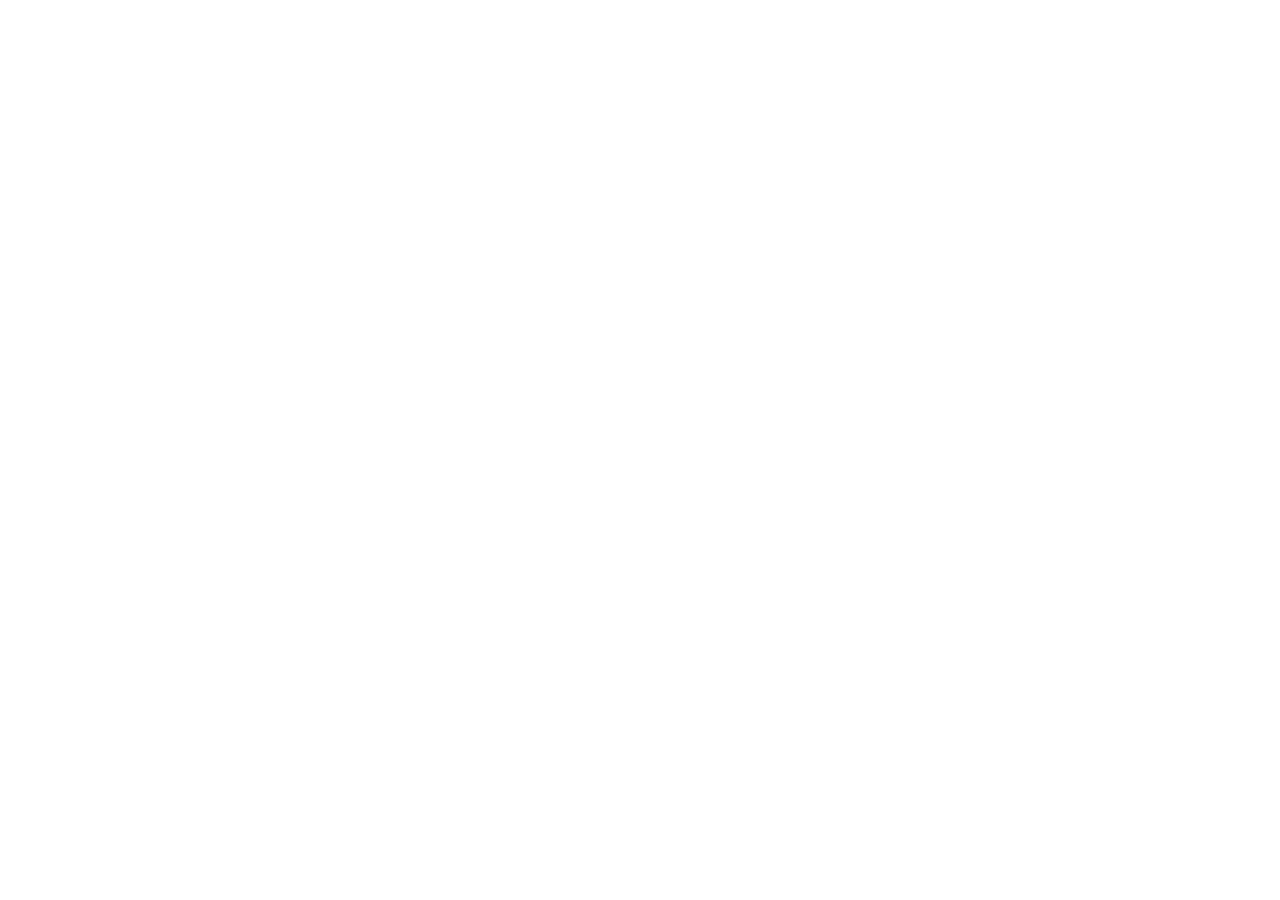
==== index.html @ 38e3f297 "primeiro commit" ====
<!DOCTYPE html>
<html lang="pt-BR">
<head>
    <meta charset="UTF-8">
    <meta name="viewport" content="width=device-width, initial-scale=1.0">
    <title>fitlife</title>
</head>
<body>

</body>
</html>
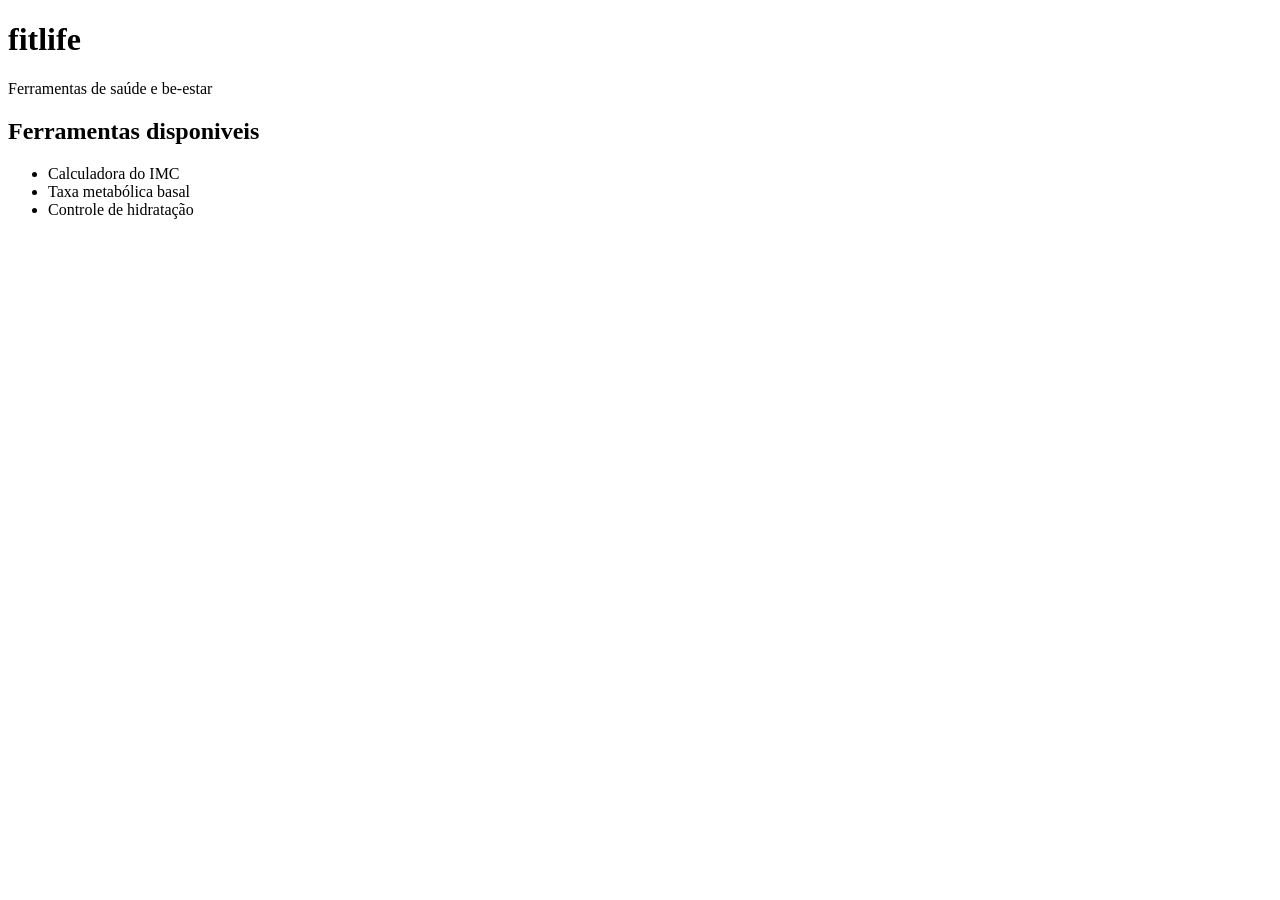
==== commit 5cc0b46a: "Adicionado conteúdo de primeira pagina" ====
--- a/index.html
+++ b/index.html
@@ -7,5 +7,20 @@
 </head>
 <body>
 
+    <h1>fitlife</h1>
+    <p>Ferramentas de saúde e be-estar</p>
+
+    <h2>Ferramentas disponiveis</h2>
+
+    <ul>
+        <li>Calculadora do IMC</li>
+        <li>Taxa metabólica basal</li>
+        <li>Controle de hidratação</li>
+
+
+    </ul>
+
+
+
 </body>
 </html>
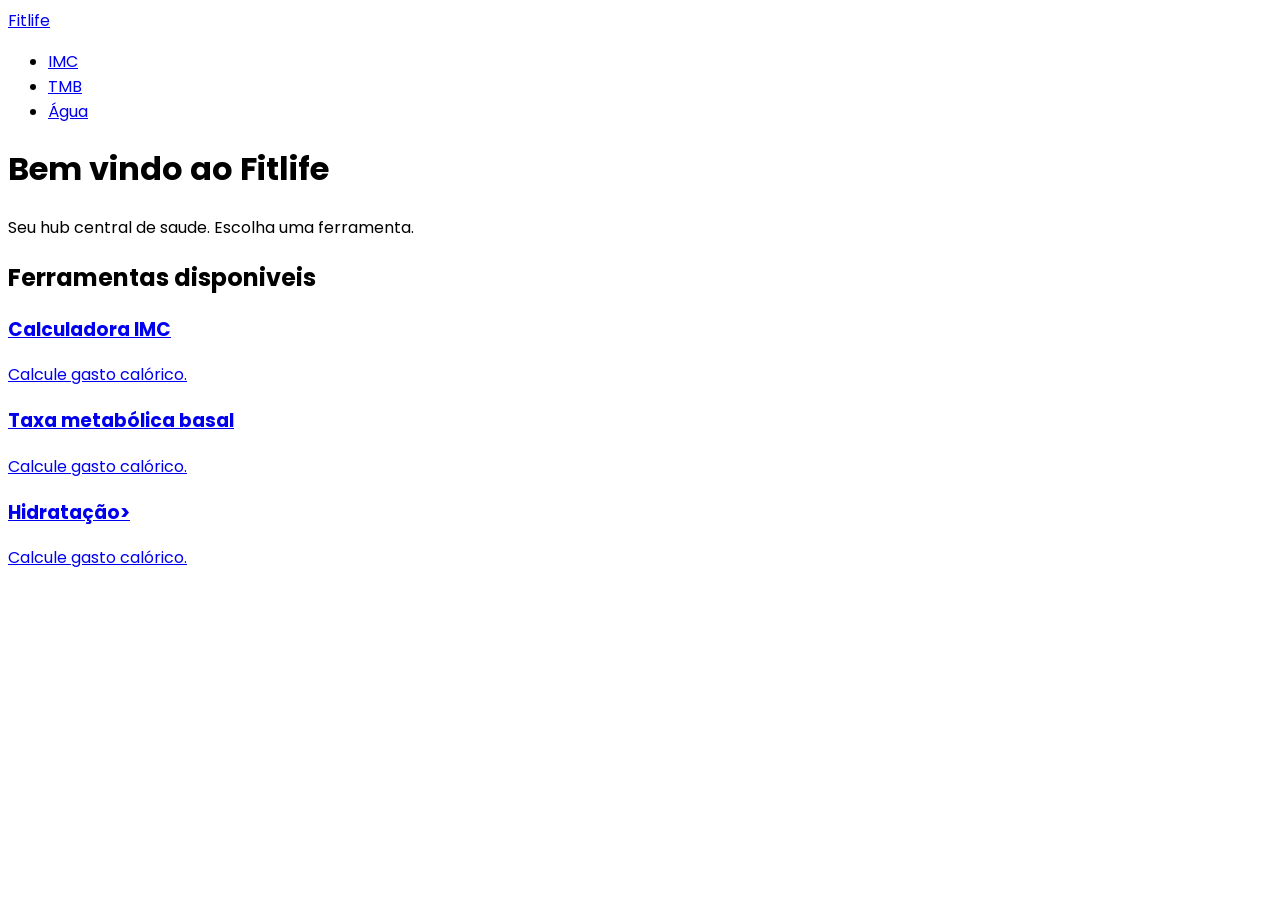
==== commit 76547621: "html-semantico" ====
--- a/index.html
+++ b/index.html
@@ -1,26 +1,58 @@
 <!DOCTYPE html>
 <html lang="pt-BR">
+
 <head>
     <meta charset="UTF-8">
     <meta name="viewport" content="width=device-width, initial-scale=1.0">
+    <link rel="preconnect" href="https://fonts.googleapis.com">
+    <link rel="preconnect" href="https://fonts.gstatic.com" crossorigin>
+    <link
+        href="https://fonts.googleapis.com/css2?family=Poppins:ital,wght@0,100;0,200;0,300;0,400;0,500;0,600;0,700;0,800;0,900;1,100;1,200;1,300;1,400;1,500;1,600;1,700;1,800;1,900&display=swap"
+        rel="stylesheet">
     <title>fitlife</title>
 </head>
-<body>
 
-    <h1>fitlife</h1>
-    <p>Ferramentas de saúde e be-estar</p>
+<body style="font-family: Poppins">
 
-    <h2>Ferramentas disponiveis</h2>
+    <nav>
 
-    <ul>
-        <li>Calculadora do IMC</li>
-        <li>Taxa metabólica basal</li>
-        <li>Controle de hidratação</li>
+        <a href="./index.html">Fitlife</a>
+
+        <ul>
+            <li><a href="./pages/imc.html">IMC</a></li>
+            <li><a href="./pages/tmb.html">TMB</a></li>
+            <li><a href="./pages/water.html">Água</a></li>
+        </ul>
+    </nav>
+    <header>
+        <h1>Bem vindo ao Fitlife</h1>
+        <p>Seu hub central de saude. Escolha uma ferramenta.</p>
+    </header>
+
+    <main>
+        <section>
+            <h2>Ferramentas disponiveis</h2>
+                <a href="./pages/imc.html">
+                    <h3>Calculadora IMC</h3>
+                    <p>Calcule gasto calórico.</p>    
+                </a>
+                
+                <a href="./pages/tmb.html">
+                    <h3>Taxa metabólica basal</h3>
+                    <p>Calcule gasto calórico.</p>
+                </a>
+
+                <a href="./pages/water.html">
+                    <h3>Hidratação></h3>
+                    <p>Calcule gasto calórico.</p>
+                </a>
 
 
-    </ul>
+            
+        </section>
+    </main>
+  
+</body>
 
+</html>
 
-
-</body>
-</html>
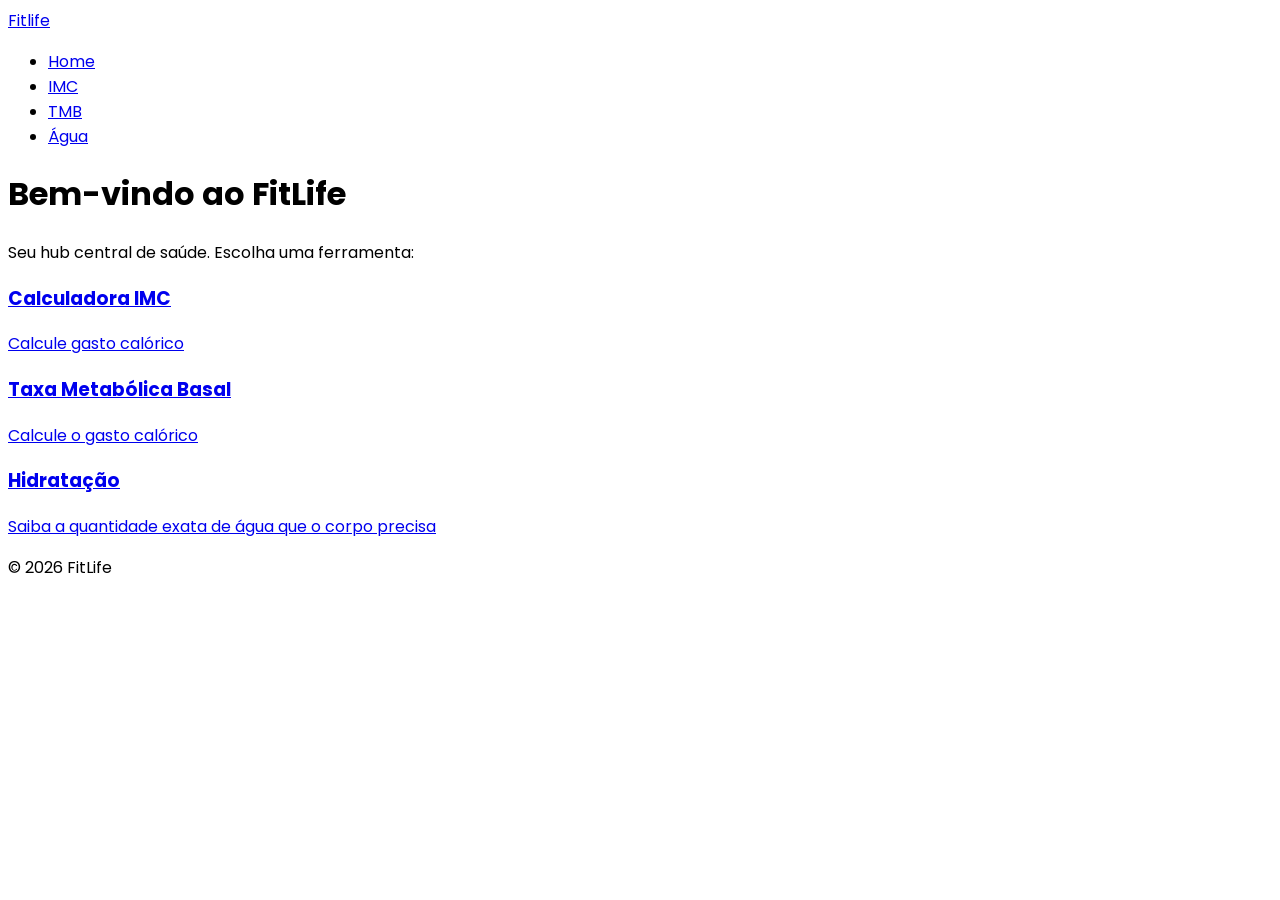
==== commit fe357b34: "Adicionado README" ====
--- a/index.html
+++ b/index.html
@@ -1,58 +1,53 @@
-<!DOCTYPE html>
+<!doctype html>
 <html lang="pt-BR">
+  <head>
+    <meta charset="UTF-8" />
+    <meta name="viewport" content="width=device-width, initial-scale=1.0" />
+    <link rel="preconnect" href="https://fonts.googleapis.com" />
+    <link rel="preconnect" href="https://fonts.gstatic.com" crossorigin />
+    <link
+      href="https://fonts.googleapis.com/css2?family=Poppins:ital,wght@0,100;0,200;0,300;0,400;0,500;0,600;0,700;0,800;0,900;1,100;1,200;1,300;1,400;1,500;1,600;1,700;1,800;1,900&display=swap"
+      rel="stylesheet"
+    />
+    <title>Fitlife</title>
+  </head>
 
-<head>
-    <meta charset="UTF-8">
-    <meta name="viewport" content="width=device-width, initial-scale=1.0">
-    <link rel="preconnect" href="https://fonts.googleapis.com">
-    <link rel="preconnect" href="https://fonts.gstatic.com" crossorigin>
-    <link
-        href="https://fonts.googleapis.com/css2?family=Poppins:ital,wght@0,100;0,200;0,300;0,400;0,500;0,600;0,700;0,800;0,900;1,100;1,200;1,300;1,400;1,500;1,600;1,700;1,800;1,900&display=swap"
-        rel="stylesheet">
-    <title>fitlife</title>
-</head>
+  <body style="font-family: Poppins">
+    <nav>
+      <a href=".\index.html">Fitlife</a>
 
-<body style="font-family: Poppins">
-
-    <nav>
-
-        <a href="./index.html">Fitlife</a>
-
-        <ul>
-            <li><a href="./pages/imc.html">IMC</a></li>
-            <li><a href="./pages/tmb.html">TMB</a></li>
-            <li><a href="./pages/water.html">Água</a></li>
-        </ul>
+      <ul>
+        <li><a href="./index.html">Home</a></li>
+        <li><a href="./pages/imc.html">IMC</a></li>
+        <li><a href="./pages/tmb.html">TMB</a></li>
+        <li><a href="./pages/water.html">Água</a></li>
+      </ul>
     </nav>
     <header>
-        <h1>Bem vindo ao Fitlife</h1>
-        <p>Seu hub central de saude. Escolha uma ferramenta.</p>
+      <h1>Bem-vindo ao FitLife</h1>
+      <p>Seu hub central de saúde. Escolha uma ferramenta:</p>
     </header>
+    <main>
+      <section>
+        <a href="./pages/imc.html">
+          <h3>Calculadora IMC</h3>
+          <p>Calcule gasto calórico</p>
+        </a>
 
-    <main>
-        <section>
-            <h2>Ferramentas disponiveis</h2>
-                <a href="./pages/imc.html">
-                    <h3>Calculadora IMC</h3>
-                    <p>Calcule gasto calórico.</p>    
-                </a>
-                
-                <a href="./pages/tmb.html">
-                    <h3>Taxa metabólica basal</h3>
-                    <p>Calcule gasto calórico.</p>
-                </a>
+        <a href="./pages/tmb.html">
+          <h3>Taxa Metabólica Basal</h3>
+          <p>Calcule o gasto calórico</p>
+        </a>
 
-                <a href="./pages/water.html">
-                    <h3>Hidratação></h3>
-                    <p>Calcule gasto calórico.</p>
-                </a>
+        <a href="./pages/water.html">
+          <h3>Hidratação</h3>
+          <p>Saiba a quantidade exata de água que o corpo precisa</p>
+        </a>
+      </section>
+    </main>
 
-
-            
-        </section>
-    </main>
-  
-</body>
-
+    <footer>
+      <p>© 2026 FitLife</p>
+    </footer>
+  </body>
 </html>
-
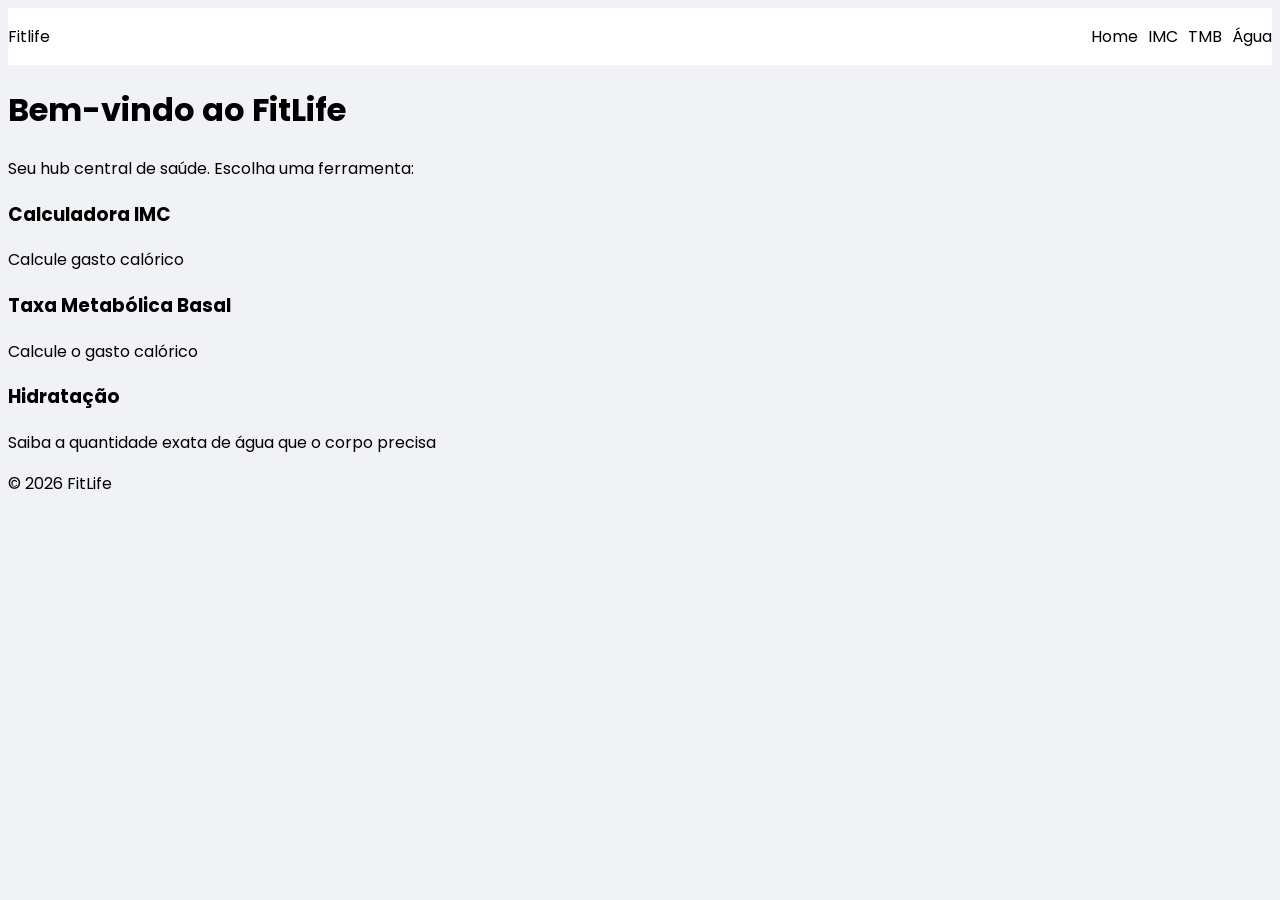
==== commit 4dcdf059: "adicionado CSS" ====
--- a/index.html
+++ b/index.html
@@ -1,53 +1,55 @@
 <!doctype html>
 <html lang="pt-BR">
-  <head>
-    <meta charset="UTF-8" />
-    <meta name="viewport" content="width=device-width, initial-scale=1.0" />
-    <link rel="preconnect" href="https://fonts.googleapis.com" />
-    <link rel="preconnect" href="https://fonts.gstatic.com" crossorigin />
-    <link
-      href="https://fonts.googleapis.com/css2?family=Poppins:ital,wght@0,100;0,200;0,300;0,400;0,500;0,600;0,700;0,800;0,900;1,100;1,200;1,300;1,400;1,500;1,600;1,700;1,800;1,900&display=swap"
-      rel="stylesheet"
-    />
-    <title>Fitlife</title>
-  </head>
 
-  <body style="font-family: Poppins">
-    <nav>
-      <a href=".\index.html">Fitlife</a>
+<head>
+  <meta charset="UTF-8" />
+  <meta name="viewport" content="width=device-width, initial-scale=1.0" />
+  <link rel="preconnect" href="https://fonts.googleapis.com" />
+  <link rel="preconnect" href="https://fonts.gstatic.com" crossorigin />
+  <link
+    href="https://fonts.googleapis.com/css2?family=Poppins:ital,wght@0,100;0,200;0,300;0,400;0,500;0,600;0,700;0,800;0,900;1,100;1,200;1,300;1,400;1,500;1,600;1,700;1,800;1,900&display=swap"
+    rel="stylesheet" />
+  <link rel="stylesheet" href="./css/style.css">
+  <title>Fitlife</title>
+</head>
 
-      <ul>
-        <li><a href="./index.html">Home</a></li>
-        <li><a href="./pages/imc.html">IMC</a></li>
-        <li><a href="./pages/tmb.html">TMB</a></li>
-        <li><a href="./pages/water.html">Água</a></li>
-      </ul>
-    </nav>
-    <header>
-      <h1>Bem-vindo ao FitLife</h1>
-      <p>Seu hub central de saúde. Escolha uma ferramenta:</p>
-    </header>
-    <main>
-      <section>
-        <a href="./pages/imc.html">
-          <h3>Calculadora IMC</h3>
-          <p>Calcule gasto calórico</p>
-        </a>
+<body style="font-family: Poppins">
+  <nav>
+    <a href=".\index.html">Fitlife</a>
 
-        <a href="./pages/tmb.html">
-          <h3>Taxa Metabólica Basal</h3>
-          <p>Calcule o gasto calórico</p>
-        </a>
+    <ul>
+      <li><a href="./index.html">Home</a></li>
+      <li><a href="./pages/imc.html">IMC</a></li>
+      <li><a href="./pages/tmb.html">TMB</a></li>
+      <li><a href="./pages/water.html">Água</a></li>
+    </ul>
+  </nav>
+  <header>
+    <h1>Bem-vindo ao FitLife</h1>
+    <p>Seu hub central de saúde. Escolha uma ferramenta:</p>
+  </header>
+  <main>
+    <section>
+      <a href="./pages/imc.html">
+        <h3>Calculadora IMC</h3>
+        <p>Calcule gasto calórico</p>
+      </a>
 
-        <a href="./pages/water.html">
-          <h3>Hidratação</h3>
-          <p>Saiba a quantidade exata de água que o corpo precisa</p>
-        </a>
-      </section>
-    </main>
+      <a href="./pages/tmb.html">
+        <h3>Taxa Metabólica Basal</h3>
+        <p>Calcule o gasto calórico</p>
+      </a>
 
-    <footer>
-      <p>© 2026 FitLife</p>
-    </footer>
-  </body>
-</html>
+      <a href="./pages/water.html">
+        <h3>Hidratação</h3>
+        <p>Saiba a quantidade exata de água que o corpo precisa</p>
+      </a>
+    </section>
+  </main>
+
+  <footer>
+    <p>© 2026 FitLife</p>
+  </footer>
+</body>
+
+</html>
--- a/css/style.css
+++ b/css/style.css
@@ -0,0 +1,28 @@
+body {
+    background-color: #F0F2F5;
+    font-family: Poppins;
+}
+
+nav{
+    background-color: #ffffff;
+    display: flex;
+
+    width: 100%;
+
+    justify-content: space-between;
+
+    align-items: center;
+
+}
+
+ul{
+    display: flex;
+    list-style: none;
+
+    gap: 10px;
+}
+
+a {
+    color: #000;
+    text-decoration: none;
+}
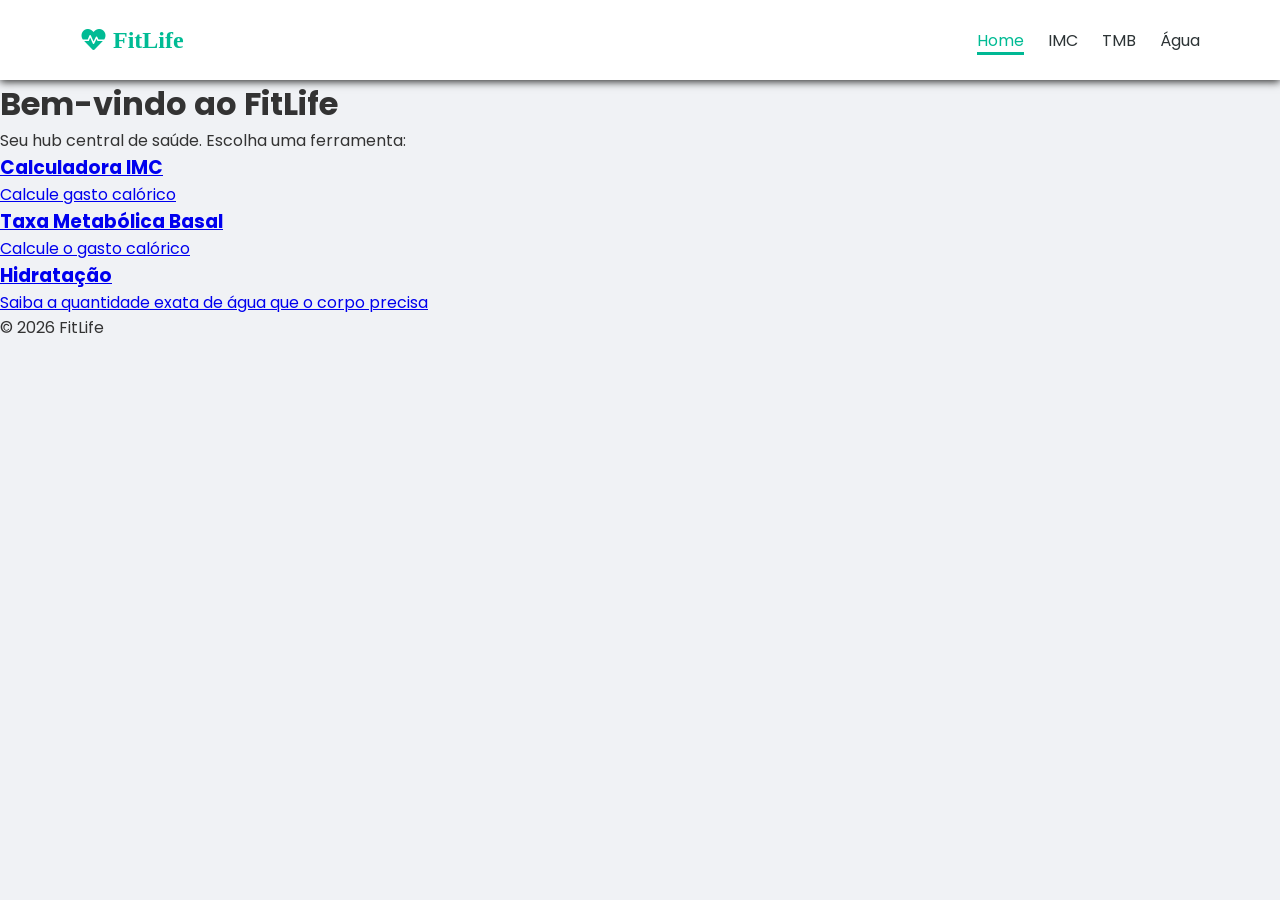
==== commit 21aa3989: "config nav bar" ====
--- a/index.html
+++ b/index.html
@@ -1,55 +1,62 @@
 <!doctype html>
 <html lang="pt-BR">
+  <head>
+    <meta charset="UTF-8" />
+    <meta name="viewport" content="width=device-width, initial-scale=1.0" />
+    <link rel="preconnect" href="https://fonts.googleapis.com" />
+    <link rel="preconnect" href="https://fonts.gstatic.com" crossorigin />
+    <link
+      href="https://fonts.googleapis.com/css2?family=Poppins:ital,wght@0,100;0,200;0,300;0,400;0,500;0,600;0,700;0,800;0,900;1,100;1,200;1,300;1,400;1,500;1,600;1,700;1,800;1,900&display=swap"
+      rel="stylesheet"
+    />
+    <link rel="stylesheet" href="./css/styles.css">
+    <link rel="stylesheet" href="https://cdnjs.cloudflare.com/ajax/libs/font-awesome/6.0.0/css/all.min.css" />
+    <title>Fitlife</title>
+    <link rel="stylesheet" href="./css/style.css">
+  </head>
 
-<head>
-  <meta charset="UTF-8" />
-  <meta name="viewport" content="width=device-width, initial-scale=1.0" />
-  <link rel="preconnect" href="https://fonts.googleapis.com" />
-  <link rel="preconnect" href="https://fonts.gstatic.com" crossorigin />
-  <link
-    href="https://fonts.googleapis.com/css2?family=Poppins:ital,wght@0,100;0,200;0,300;0,400;0,500;0,600;0,700;0,800;0,900;1,100;1,200;1,300;1,400;1,500;1,600;1,700;1,800;1,900&display=swap"
-    rel="stylesheet" />
-  <link rel="stylesheet" href="./css/style.css">
-  <title>Fitlife</title>
-</head>
-
-<body style="font-family: Poppins">
-  <nav>
-    <a href=".\index.html">Fitlife</a>
-
-    <ul>
-      <li><a href="./index.html">Home</a></li>
-      <li><a href="./pages/imc.html">IMC</a></li>
-      <li><a href="./pages/tmb.html">TMB</a></li>
-      <li><a href="./pages/water.html">Água</a></li>
-    </ul>
-  </nav>
-  <header>
-    <h1>Bem-vindo ao FitLife</h1>
-    <p>Seu hub central de saúde. Escolha uma ferramenta:</p>
-  </header>
-  <main>
-    <section>
-      <a href="./pages/imc.html">
-        <h3>Calculadora IMC</h3>
-        <p>Calcule gasto calórico</p>
+  <body style="font-family: Poppins">
+    <nav>
+      <a href="./index.html" id="logo">
+        <i class="fas fa-heartbeat"></i>
+      FitLife
       </a>
 
-      <a href="./pages/tmb.html">
-        <h3>Taxa Metabólica Basal</h3>
-        <p>Calcule o gasto calórico</p>
-      </a>
+      
+      <ul class="nav-links">
+            <li><a class="nav-link active" href="./index.html">Home</a></li>
+            <li><a class="nav-link" href="./pages/imc.html">IMC</a></li>
+            <li><a class="nav-link" href="./pages/tmb.html">TMB</a></li>
+            <li><a class="nav-link" href="./pages/water.html">Água</a></li>
+      </ul>
+    </nav>
 
-      <a href="./pages/water.html">
-        <h3>Hidratação</h3>
-        <p>Saiba a quantidade exata de água que o corpo precisa</p>
-      </a>
-    </section>
-  </main>
+    <header>
+      <h1>Bem-vindo ao FitLife</h1>
+      <p>Seu hub central de saúde. Escolha uma ferramenta:</p>
+    </header>
 
-  <footer>
-    <p>© 2026 FitLife</p>
-  </footer>
-</body>
+    <main>
+      <section>
+        <a href="./pages/imc.html">
+          <h3>Calculadora IMC</h3>
+          <p>Calcule gasto calórico</p>
+        </a>
 
-</html>+        <a href="./pages/tmb.html">
+          <h3>Taxa Metabólica Basal</h3>
+          <p>Calcule o gasto calórico</p>
+        </a>
+
+        <a href="./pages/water.html">
+          <h3>Hidratação</h3>
+          <p>Saiba a quantidade exata de água que o corpo precisa</p>
+        </a>
+      </section>
+    </main>
+
+    <footer>
+      <p>© 2026 FitLife</p>
+    </footer>
+  </body>
+</html>
--- a/css/style.css
+++ b/css/style.css
@@ -1,28 +1,49 @@
+*{
+    margin: 0;
+    padding: 0;
+    box-sizing: border-box;
+}
+
 body {
     background-color: #F0F2F5;
     font-family: Poppins;
+    color: #333;
 }
 
 nav{
-    background-color: #ffffff;
     display: flex;
-
-    width: 100%;
-
     justify-content: space-between;
-
     align-items: center;
 
+    padding: 0 80px;
+
+    background-color: #ffff;
+    box-shadow: 0 2px 8px;
+    height: 80px;
 }
 
-ul{
+#logo {
+    font-size: 24px;
+    color: #00bb94;
+    text-decoration: none;
+    font-weight: 600;
+}
+
+.nav-links{
     display: flex;
     list-style: none;
-
-    gap: 10px;
+    gap: 24px;
 }
 
-a {
-    color: #000;
+.nav-link{
     text-decoration: none;
-}+    color: #2d3436 ;
+    font-size: 16px ;
+}
+
+.nav-link.active{
+    border-bottom:3px #00b894 solid ;
+    color: #00bb94;
+}
+
+
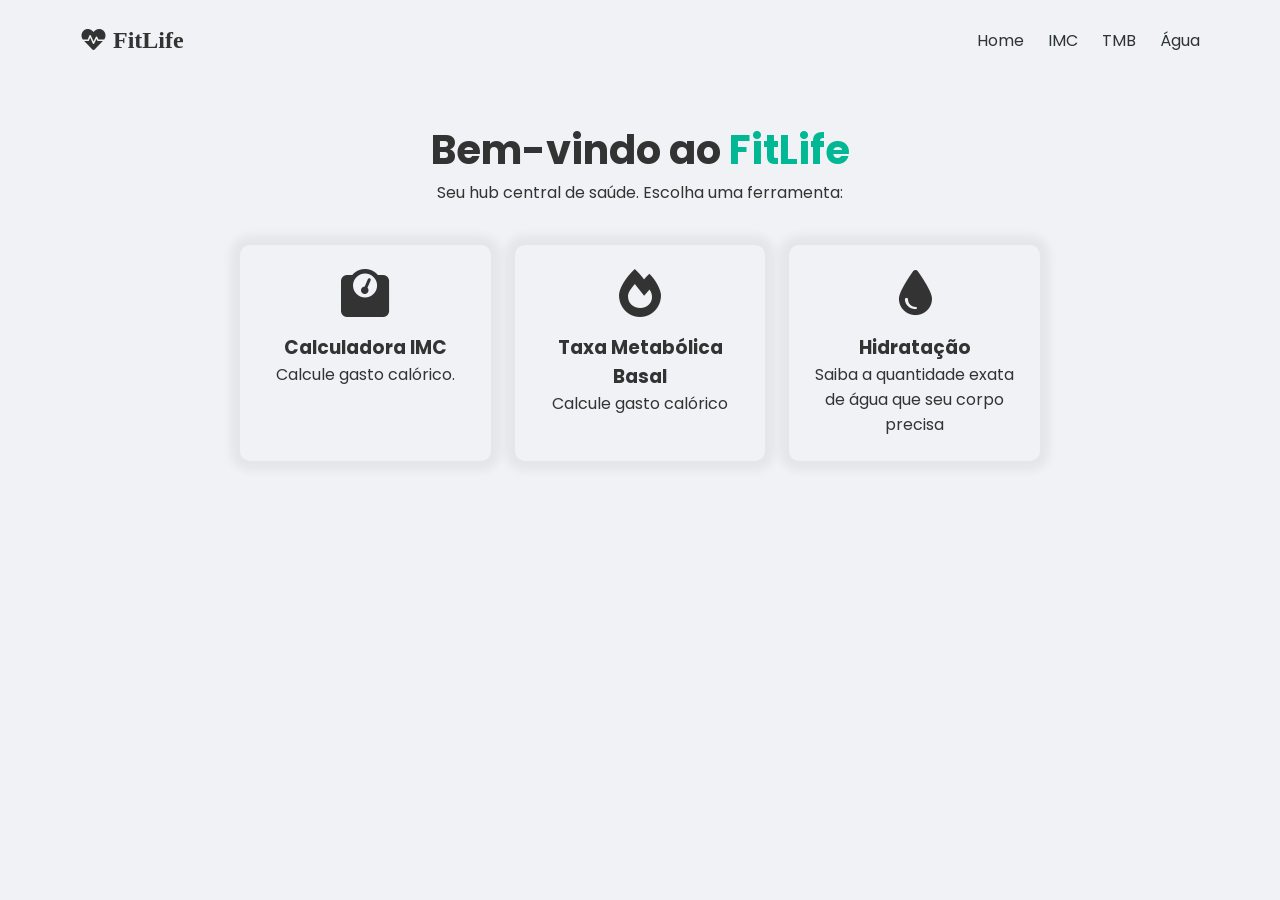
==== commit 04516026: "adicionado medidas relativas" ====
--- a/index.html
+++ b/index.html
@@ -1,62 +1,60 @@
 <!doctype html>
 <html lang="pt-BR">
-  <head>
-    <meta charset="UTF-8" />
-    <meta name="viewport" content="width=device-width, initial-scale=1.0" />
-    <link rel="preconnect" href="https://fonts.googleapis.com" />
-    <link rel="preconnect" href="https://fonts.gstatic.com" crossorigin />
-    <link
-      href="https://fonts.googleapis.com/css2?family=Poppins:ital,wght@0,100;0,200;0,300;0,400;0,500;0,600;0,700;0,800;0,900;1,100;1,200;1,300;1,400;1,500;1,600;1,700;1,800;1,900&display=swap"
-      rel="stylesheet"
-    />
-    <link rel="stylesheet" href="./css/styles.css">
-    <link rel="stylesheet" href="https://cdnjs.cloudflare.com/ajax/libs/font-awesome/6.0.0/css/all.min.css" />
-    <title>Fitlife</title>
-    <link rel="stylesheet" href="./css/style.css">
-  </head>
 
-  <body style="font-family: Poppins">
-    <nav>
-      <a href="./index.html" id="logo">
-        <i class="fas fa-heartbeat"></i>
+<head>
+  <meta charset="UTF-8" />
+  <meta name="viewport" content="width=device-width, initial-scale=1.0" />
+  <link rel="preconnect" href="https://fonts.googleapis.com" />
+  <link rel="preconnect" href="https://fonts.gstatic.com" crossorigin />
+  <link
+    href="https://fonts.googleapis.com/css2?family=Poppins:ital,wght@0,100;0,200;0,300;0,400;0,500;0,600;0,700;0,800;0,900;1,100;1,200;1,300;1,400;1,500;1,600;1,700;1,800;1,900&display=swap"
+    rel="stylesheet" />
+  <link rel="stylesheet" href="./css/styles.css">
+  <link rel="stylesheet" href="https://cdnjs.cloudflare.com/ajax/libs/font-awesome/6.0.0/css/all.min.css" />
+  <title>FitLife</title>
+</head>
+
+<body>
+  <nav>
+    <a href="./index.html" id="logo">
+      <i class="fas fa-heartbeat"></i>
       FitLife
+    </a>
+
+
+    <ul class="nav-links">
+      <li><a class="nav-link active" href="./index.html">Home</a></li>
+      <li><a class="nav-link" href="./pages/imc.html">IMC</a></li>
+      <li><a class="nav-link" href="./pages/tmb.html">TMB</a></li>
+      <li><a class="nav-link" href="./pages/water.html">Água</a></li>
+    </ul>
+  </nav>
+  <header class="header-container">
+    <h1>Bem-vindo ao <span>FitLife</span></h1>
+    <p>Seu hub central de saúde. Escolha uma ferramenta:</p>
+  </header>
+  <main>
+    <section class="cards-section">
+      <a href="./pages/imc.html" class="card">
+        <i class="fas fa-weight"></i>
+        <h3>Calculadora IMC</h3>
+        <p>Calcule gasto calórico.</p>
       </a>
 
-      
-      <ul class="nav-links">
-            <li><a class="nav-link active" href="./index.html">Home</a></li>
-            <li><a class="nav-link" href="./pages/imc.html">IMC</a></li>
-            <li><a class="nav-link" href="./pages/tmb.html">TMB</a></li>
-            <li><a class="nav-link" href="./pages/water.html">Água</a></li>
-      </ul>
-    </nav>
+      <a href="./pages/tmb.html" class="card">
+        <i class="fas fa-fire"></i>
+        <h3>Taxa Metabólica Basal</h3>
+        <p>Calcule gasto calórico</p>
+      </a>
 
-    <header>
-      <h1>Bem-vindo ao FitLife</h1>
-      <p>Seu hub central de saúde. Escolha uma ferramenta:</p>
-    </header>
+      <a href="./pages/water.html" class="card">
+        <i class="fas fa-tint"></i>
+        <h3>Hidratação</h3>
+        <p>Saiba a quantidade exata de água que seu corpo precisa</p>
+      </a>
+    </section>
+  </main>
 
-    <main>
-      <section>
-        <a href="./pages/imc.html">
-          <h3>Calculadora IMC</h3>
-          <p>Calcule gasto calórico</p>
-        </a>
+</body>
 
-        <a href="./pages/tmb.html">
-          <h3>Taxa Metabólica Basal</h3>
-          <p>Calcule o gasto calórico</p>
-        </a>
-
-        <a href="./pages/water.html">
-          <h3>Hidratação</h3>
-          <p>Saiba a quantidade exata de água que o corpo precisa</p>
-        </a>
-      </section>
-    </main>
-
-    <footer>
-      <p>© 2026 FitLife</p>
-    </footer>
-  </body>
-</html>
+</html>
--- a/css/styles.css
+++ b/css/styles.css
@@ -0,0 +1,106 @@
+* {
+   margin: 0;
+   padding: 0;
+   box-sizing: border-box;
+}
+
+body {
+    background-color: #F0F2F5;
+    font-family: Poppins;
+    color: #333;
+}
+
+nav {
+    display: flex;
+    /*deixar itens um ao lado do outro*/
+    justify-content: space-between;
+    /* tag a tendo espaçamento da tag ul */
+    align-items: center;
+    /* centraliza itens da vertical */
+
+    padding: 0 80px;
+
+    background-color: var(--background-color);
+    height: 5rem;
+}
+
+#logo {
+    font-size: 1.5rem;
+    color: var(--primary-color);
+    text-decoration: none;
+    font-weight: 600;
+}
+
+.nav-links {
+    display: flex;
+    list-style: none;
+    gap: 24px;
+}
+
+.nav-link {
+    text-decoration: none;
+    color: #2d3436;
+    font-size: 16px;
+
+    transition: 0.2s;
+}
+
+.nav-link:hover {
+    color: var(--primary-color)
+}
+
+.nav-link.active {
+    border-bottom: 3px var(--primary-color) solid;
+    color: var(--primary-color)
+}
+
+.header-container {
+    text-align: center;
+
+    padding: 40px 0;
+}
+
+.header-container h1 {
+    font-size: 2.5rem;
+}
+
+.header-container span {
+    color: #00b894;
+}
+
+main {
+    width: 800px;
+    margin: 0 auto;
+}
+
+.cards-section {
+    display: flex;
+    gap: 24px;
+    text-align: center;
+}
+
+.card {
+    background-color: var(--background-color);
+    color: var(--secondary-color);
+    padding: 1.5rem;
+    border-radius: 10px;
+    text-align: center;
+    text-decoration: none;
+    width: 100%;
+
+    transition: 0.4s;
+
+    /* box-shadow: HORIZONTAL VERTICAL BLUR SPREAD COLOR; */
+    box-shadow: 0 0 10px 10px rgba(0, 0, 0, 0.05);
+}
+
+.card:hover {
+    border: 2px solid #00b894;
+    color: #00b894;
+}
+
+.card i {
+    font-size: 3rem;
+    color: var(--primary-color);
+    margin-bottom: 1rem;
+}
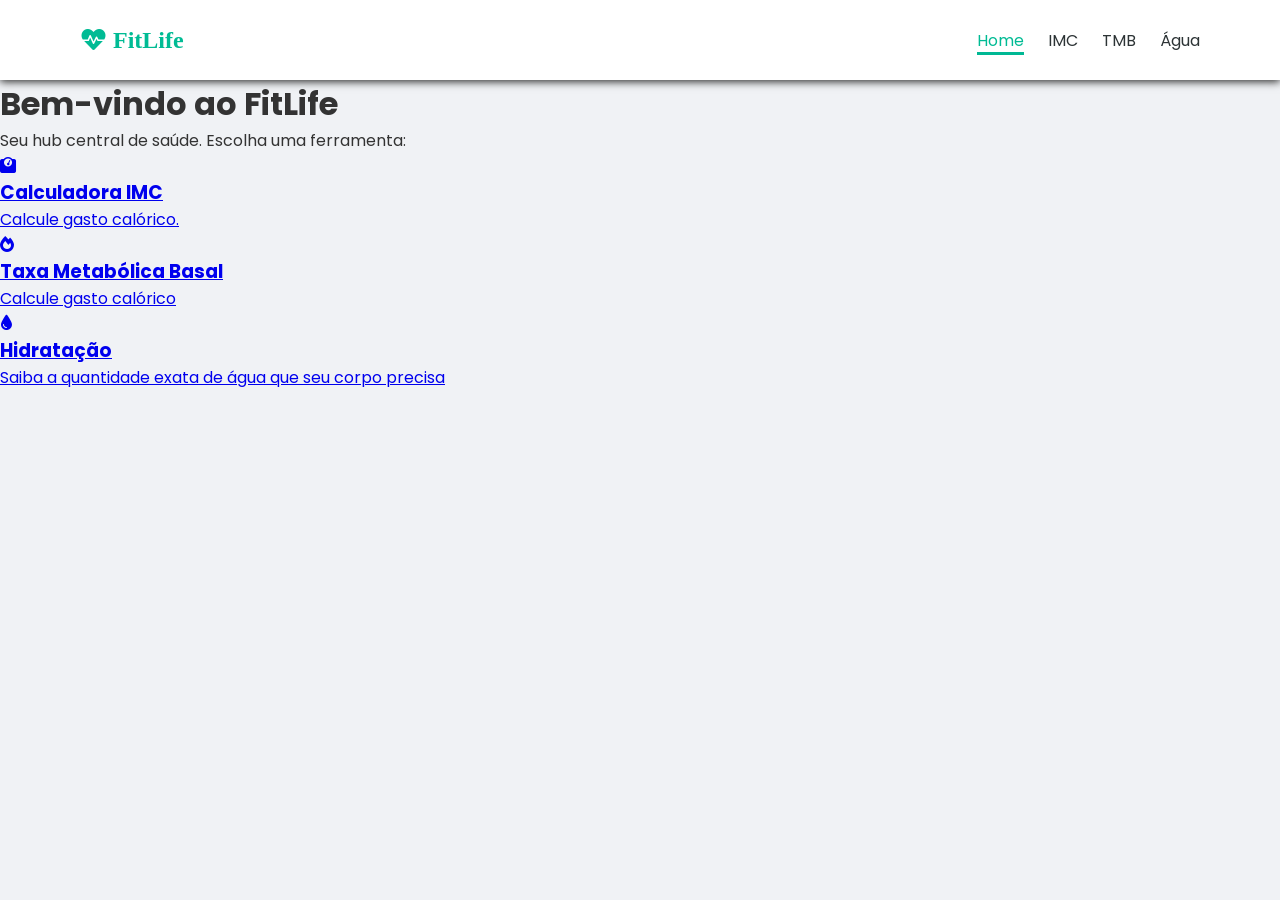
==== commit 8e2bad05: "estilizacao pagina imc" ====
--- a/index.html
+++ b/index.html
@@ -9,7 +9,7 @@
   <link
     href="https://fonts.googleapis.com/css2?family=Poppins:ital,wght@0,100;0,200;0,300;0,400;0,500;0,600;0,700;0,800;0,900;1,100;1,200;1,300;1,400;1,500;1,600;1,700;1,800;1,900&display=swap"
     rel="stylesheet" />
-  <link rel="stylesheet" href="./css/styles.css">
+  <link rel="stylesheet" href="./css/style.css">
   <link rel="stylesheet" href="https://cdnjs.cloudflare.com/ajax/libs/font-awesome/6.0.0/css/all.min.css" />
   <title>FitLife</title>
 </head>
--- a/css/style.css
+++ b/css/style.css
@@ -0,0 +1,49 @@
+*{
+    margin: 0;
+    padding: 0;
+    box-sizing: border-box;
+}
+
+body {
+    background-color: #F0F2F5;
+    font-family: Poppins;
+    color: #333;
+}
+
+nav{
+    display: flex;
+    justify-content: space-between;
+    align-items: center;
+
+    padding: 0 80px;
+
+    background-color: #ffff;
+    box-shadow: 0 2px 8px;
+    height: 80px;
+}
+
+#logo {
+    font-size: 24px;
+    color: #00bb94;
+    text-decoration: none;
+    font-weight: 600;
+}
+
+.nav-links{
+    display: flex;
+    list-style: none;
+    gap: 24px;
+}
+
+.nav-link{
+    text-decoration: none;
+    color: #2d3436 ;
+    font-size: 16px ;
+}
+
+.nav-link.active{
+    border-bottom:3px #00b894 solid ;
+    color: #00bb94;
+}
+
+
